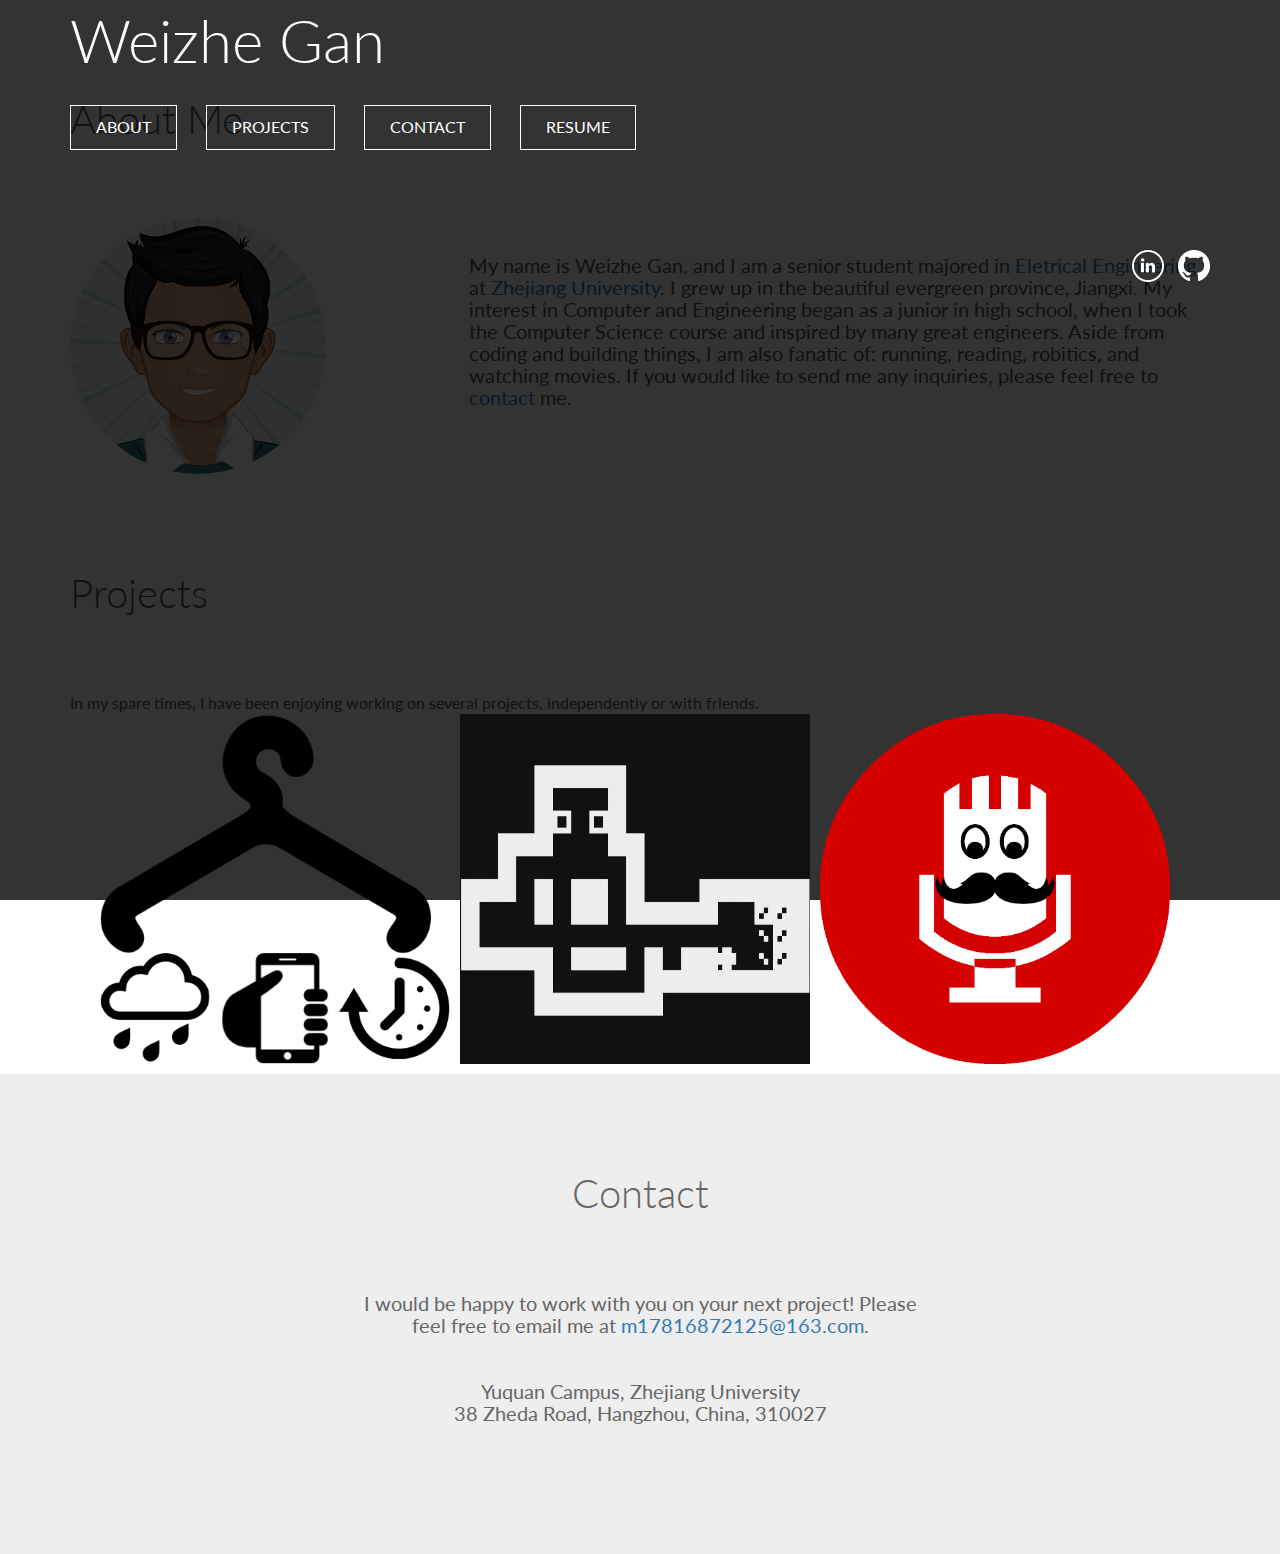
==== index.html @ fcceea0d "Update index.html" ====
<!DOCTYPE html>
<html lang="en" class="no-js">
   <title>Weizhe Gan</title>
   <meta charset="UTF-8" />
   <meta name="viewport" content="width=device-width, initial-scale=1.0">
   <link href="favicon.ico" rel="icon" type="image/x-icon" />
   <link rel="stylesheet" type="text/css" href="https://maxcdn.bootstrapcdn.com/bootstrap/3.3.7/css/bootstrap.min.css">
   <link rel="stylesheet" href="assets/fontawesome/css/font-awesome.css">
   <link rel="stylesheet" href="assets/gridloading/css/component.css">
   <link rel="stylesheet" href="assets/animate.css" >
   <!-- Main custom css file -->
   <link rel="stylesheet" href="style.css">
   </head>
   <body>
      <!-- header -->
      <div id="top" class="header-bg fullpage">
         <div class="header fullpage">
            <div class="container">
               <div class="absolute-center">
                  <div class="row">
                     <div class="col-sm-7">
                        <h1 class="info animated fadeInDown"><a href="" class="logo">Weizhe Gan
                           <br>
                           <span id="typed">
                           </span>
                        </h1>
						<a href="#main" class="btn animated scroll bounceInDown">About</a>
						<a href="#works" class="btn scroll animated bounceInUp">Projects</a>
						<a href="#contact" class="btn scroll animated bounceInDown">Contact</a>
						<a href="http://wzgan.github.io/Resume-WeizheGan.pdf" class="btn animated bounceInUp">Resume</a>
                     </div>
                     <div class="col-sm-4 col-sm-offset-1">
                        <div class="connect-icon">
                           <div class="prof-links clearfix animated bounceInUp">
                              <a href="https://www.linkedin.com/in/wzgan/"><img class = "" alt="portfolio" src="images/linked.png" height="32"></a>
                           </div>
                           <div class="social  clearfix  animated bounceInDown">
                              <a href="https://www.github.com/wzgan"><img class = "" alt="portfolio" src="images/GitHub-Mark-Light-32px.png"  width="32"></a>
                           </div>
                        </div>
                     </div>
                  </div>
               </div>
            </div>
         </div>
      </div>
      <div class="main" id = "main">
      <!--About Me-->
      <div id = "#about" class="portfolio spacer" style="background-color:white">
         <div class="container">
            <h2 class="left">About Me</h2>
			
			<table>
			<tr>
			<td style="width:35%"><img class="img-responsive" src="images/profile.png" style="border-radius: 100%;"></td>
			<td style="width:65%">
			<p class="center-text">
				My name is Weizhe Gan, and I am a senior student majored in <a href="http://www.isee.zju.edu.cn" class="">Eletrical Engineering</a> at <a href="http://www.zju.edu.cn" class="">Zhejiang University</a>. I grew up in the beautiful evergreen province, Jiangxi. My interest in Computer and Engineering began as a junior in high school, when I took the Computer Science course and inspired by many great engineers. Aside from coding and building things, I am also fanatic of: running, reading, robitics, and watching movies. If you would like to send me any inquiries, please feel free to <a href="#contact">contact</a> me.
            </p>
			</td>
			</tr>
			</table>

		
         </div>
      </div>
      <!-- projects -->
      <div class="content-body">
         <!-- works -->
         <div id="works" class="portfolio  white-bk">
            <div class="container">
               <h2 class="left">Projects</h2>
	       In my spare times, I have been enjoying working on several projects, independently or with friends.
               <div class="row">
	       <ul class="grid effect-2" id="grid" style="list-style-type:none">
		  <li>
                     <img class = "" alt="portfolio" src="images/smart-rack.png" width="350px" height="350px" hspace="5" style="width:auto height:auto">
                     <div class="overlay animated fadeIn"><span class="animated bounceIn"><a href="smart-rack.html" target="_blank"><i class="fa fa-link"></i> View</a></span></div>
                  </li>

                  <li>
                     <img class = "" alt="portfolio" src="images/sokoban.jpg" width="350px" height="350px" hspace="5" style="width:auto height:auto">
                     <div class="overlay animated fadeIn"><span class="animated bounceIn"><a href="sokoban.html" href="projects/sokoban.html" target="_blank"><i class="fa fa-link"></i> View</a></span></div>
                  </li>

                  <li>
                     <img class = "" alt="portfolio" src="images/voice-changer.png"  width="350px" height="350px" hspace="5" style="width:auto height:auto">
                     <div class="overlay animated fadeIn"><span class="animated bounceIn"><a href="#top" target="_blank"><i class="fa fa-link"></i> View</a></span></div>
                  </li>
               </ul>
	       </div>
            </div>
         </div>
      </div>

      <!-- contact -->
      <div id="contact" class="footer center spacer ">
         <div class="container">
            <div class="row">
               <div class="col-sm-offset-3 col-sm-6 contact-form">
                  <h2 class="">Contact</h2>
                  <div class="border-bottom"></div>
                  <p>I would be happy to work with you on your next project! Please feel free to email me at <a href="mailto:m17816872125@163.com">m17816872125@163.com</a>.
				  <br>
				  <br>
				  <br>Yuquan Campus, Zhejiang University
				  <br>38 Zheda Road, Hangzhou, China, 310027
				  </p>
<!--                   <form action="MAILTO:m17816872125@163.com" method="post" enctype="text/plain">
                     <input type="text" name="form_name" class="form-control" placeholder="Name" >
                     <input type="email"  name="form_email" class="form-control" placeholder="Email">
                     <textarea name="form_message" class="form-control" placeholder="Message" rows="5"></textarea>
                     <input type="submit"  name="Submit" class="btn btn-primary btn-lg" value="Submit">
                  </form> -->
               </div>
            </div>
         </div>
      </div>
      
	  <script   src="https://code.jquery.com/jquery-3.1.1.min.js"   integrity="sha256-hVVnYaiADRTO2PzUGmuLJr8BLUSjGIZsDYGmIJLv2b8=" crossorigin="anonymous"></script>
      <script type="text/javascript" src = "https://maxcdn.bootstrapcdn.com/bootstrap/3.3.7/js/bootstrap.min.js"></script>
      <script src="assets/gridloading/js/modernizr.custom.js"></script>
      <script src="assets/gridloading/js/masonry.pkgd.min.js"></script>
      <script src="assets/gridloading/js/imagesloaded.js"></script>
      <script src="assets/gridloading/js/classie.js"></script>
      <script src="assets/gridloading/js/AnimOnScroll.js"></script>
      <script src="assets/scripts.js"></script>
      <script type="text/javascript" src = "typed.js"></script>
      <script src="custom.js" charset="utf-8"></script>
      <!-- Analytics -->
      <script>
        (function(i,s,o,g,r,a,m){i['GoogleAnalyticsObject']=r;i[r]=i[r]||function(){
        (i[r].q=i[r].q||[]).push(arguments)},i[r].l=1*new Date();a=s.createElement(o),
        m=s.getElementsByTagName(o)[0];a.async=1;a.src=g;m.parentNode.insertBefore(a,m)
        })(window,document,'script','https://www.google-analytics.com/analytics.js','ga');

        ga('create', 'UA-90983429-1', 'auto');
        ga('send', 'pageview');

      </script>
   </body>

</html>
---- style.css ----
@import url(http://fonts.googleapis.com/css?family=Lato:300,400,700,900);
body{background-color:#fff;font:normal 16px/22px Lato;color:#555;}
p {padding-bottom:20px;}
a:hover{text-decoration: none;}
.clearfix:after {
	content:".";
	display:block;
	clear:both;
	visibility:hidden;
	line-height:0;
	height:0;
}
.clearfix {
	display:inline-block;
}
html[xmlns] .clearfix {
	display:block;
}
* html .clearfix {
	height:1%;
}
h1,h2,h3,h4,h5,h6{font-family: Lato;margin: 0;padding: 0;}
h1{font-weight:300;font-size: 60px;line-height: 80px;}
h2{font-weight:300;font-size: 40px;line-height:38px;margin-bottom:80px;}
h3{font-weight:300;font-size: 35px;line-height:38px;margin-bottom:40px;}

.spacer{padding: 100px 0;}
.center{text-align: center;}

.header-bg {
		background:url("Hangzhou.jpg") no-repeat;
		background-size: cover;
}
.header {background:rgba(0,0,0,0.8);position: absolute;top: 0;bottom: 0;left: 0;right: 0;}
.fullpage .container{display:table; height:inherit;}
.fullpage .absolute-center{display:table-cell;vertical-align: middle;}

.header h1.info {color:#fff;}
.header h1.info a{color:#fff;text-decoration: none;}
.header h1.info a u{text-decoration: none;}
.header h1.info a:hover u{text-decoration: underline;}
.header h1.info b{opacity:0.5;}
.header h1.info b span{font-weight:300;opacity:0.7;}
.header a.btn{color: #fff;border: 1px solid #fff; padding: 10px 25px;text-decoration: none;border-radius: 0; margin-top: 25px;margin-right: 25px; text-transform: uppercase;font-size:16px;}
.header a.btn:hover{background:rgba(0,0,0,0.5);transition: all 0.5s ease; }

.connect-icon{text-align: right;}
.connect-icon a{float: left;margin-left: 10px;}
.connect-icon a:hover{opacity: 0.5;transition: all 0.5s ease;}

.connect-icon a.behance{margin-top: -10px;}
.prof-links{margin: 250px 0 50px 0;}

.portfolio ul li{position: relative;}
.portfolio ul li .overlay{display: none;position: absolute;top: 0; right: 0; left: 0; bottom: 0; background:rgba(0,0,0,0.5); margin: 7px;}
.portfolio ul li:hover .overlay{display: block;}
.portfolio ul li .overlay span{position: absolute;width: 100%;text-align: center;top: 50%;}
.portfolio ul li .overlay span a{border: 1px solid #fff;width: auto;display: inline-block;padding: 8px 20px;color: #fff;background: rgba(0,0,0,0.6);letter-spacing: 2px;word-spacing: 5px;}
.portfolio ul li .overlay span a:hover{background: rgba(0,0,0,0.8);}
.testimonials-bg{background:url(images/testimonial-bg.jpg) center fixed #000;background-size:cover;}
.testimonials{background:rgba(0,0,0,0.9);color: #fff;}
.testimonials p{font-size: 26px;font-weight: 300;line-height: 35px;padding: 0 200px;}

#carousel-testimonials .arrow{position: absolute;color: #fff;top: 12%;background:none;font-size:35px;: }
#carousel-testimonials .arrow.left{left: 0;}
#carousel-testimonials .arrow.right{right: 0;}

.main{background-color:#eee;}
.footer {	background-color:#eee;	color:#666; }

.toTop{position: fixed; bottom: 20px; right: 20px;color: #fff; font-size: 50px;padding:0 10px;background: rgba(0,0,0,0.5);}
.toTop:hover{opacity: 0.5;color: #fff;transition: all 0.5s ease;}

.contact-form input,.contact-form textarea{margin-bottom: 15px;font-size: 18px;height: auto;padding: 15px;font-weight: 300;border-radius: 0;}
.contact-form input.btn{width: 100%;background-color: #333;color: #fff; font-size: 23px;border: none;}

.white-bk{background:white;}
@media (max-width: 1200px){
		h1{font-size: 50px;line-height: 70px;}
		h2{font-size: 35px;margin-bottom: 50px;}
		h3{font-size: 25px;margin-bottom: 30px;}
		.spacer{padding: 70px 0;}

		.testimonials p{padding: 0 100px;}
}


@media (max-width: 768px){
	h1 {font-size: 40px;line-height: 60px;}
	h2{font-size: 30px;margin-bottom: 30px;}
	h3{font-size: 25px;margin-bottom: 25px;}
	.header .absolute-center {margin-top: 30%;}
}


@media (max-width: 767px){
	h1 {font-size: 50px;line-height: 90px;}
	h2{font-size: 25px;margin-bottom: 25px;}
	.header a.btn{font-size: 12px;margin-right: 18px;}
	.header a.btn:last-child{margin-right: 0;}
	.header .absolute-center {margin-top: 10%;}
	.prof-links{margin: 60px 0 10px 0; width: 100%;}
	.connect-icon a{margin:0 10px 0 0;}
	.social {width: 100%;}
	.spacer{padding: 30px 0;}
}

@media (max-width: 600px){
	h1 {font-size: 27px;line-height: 40px;}
	.testimonials p{padding: 0;font-size: 14px;line-height: 20px;}
}
p{
	font-size:20px;
}
#about{
	background-color:white;
}
.img-responsive {
  /*border-radius: 50%;*/
/*  width: 900px;
  height: 650px;
*/}
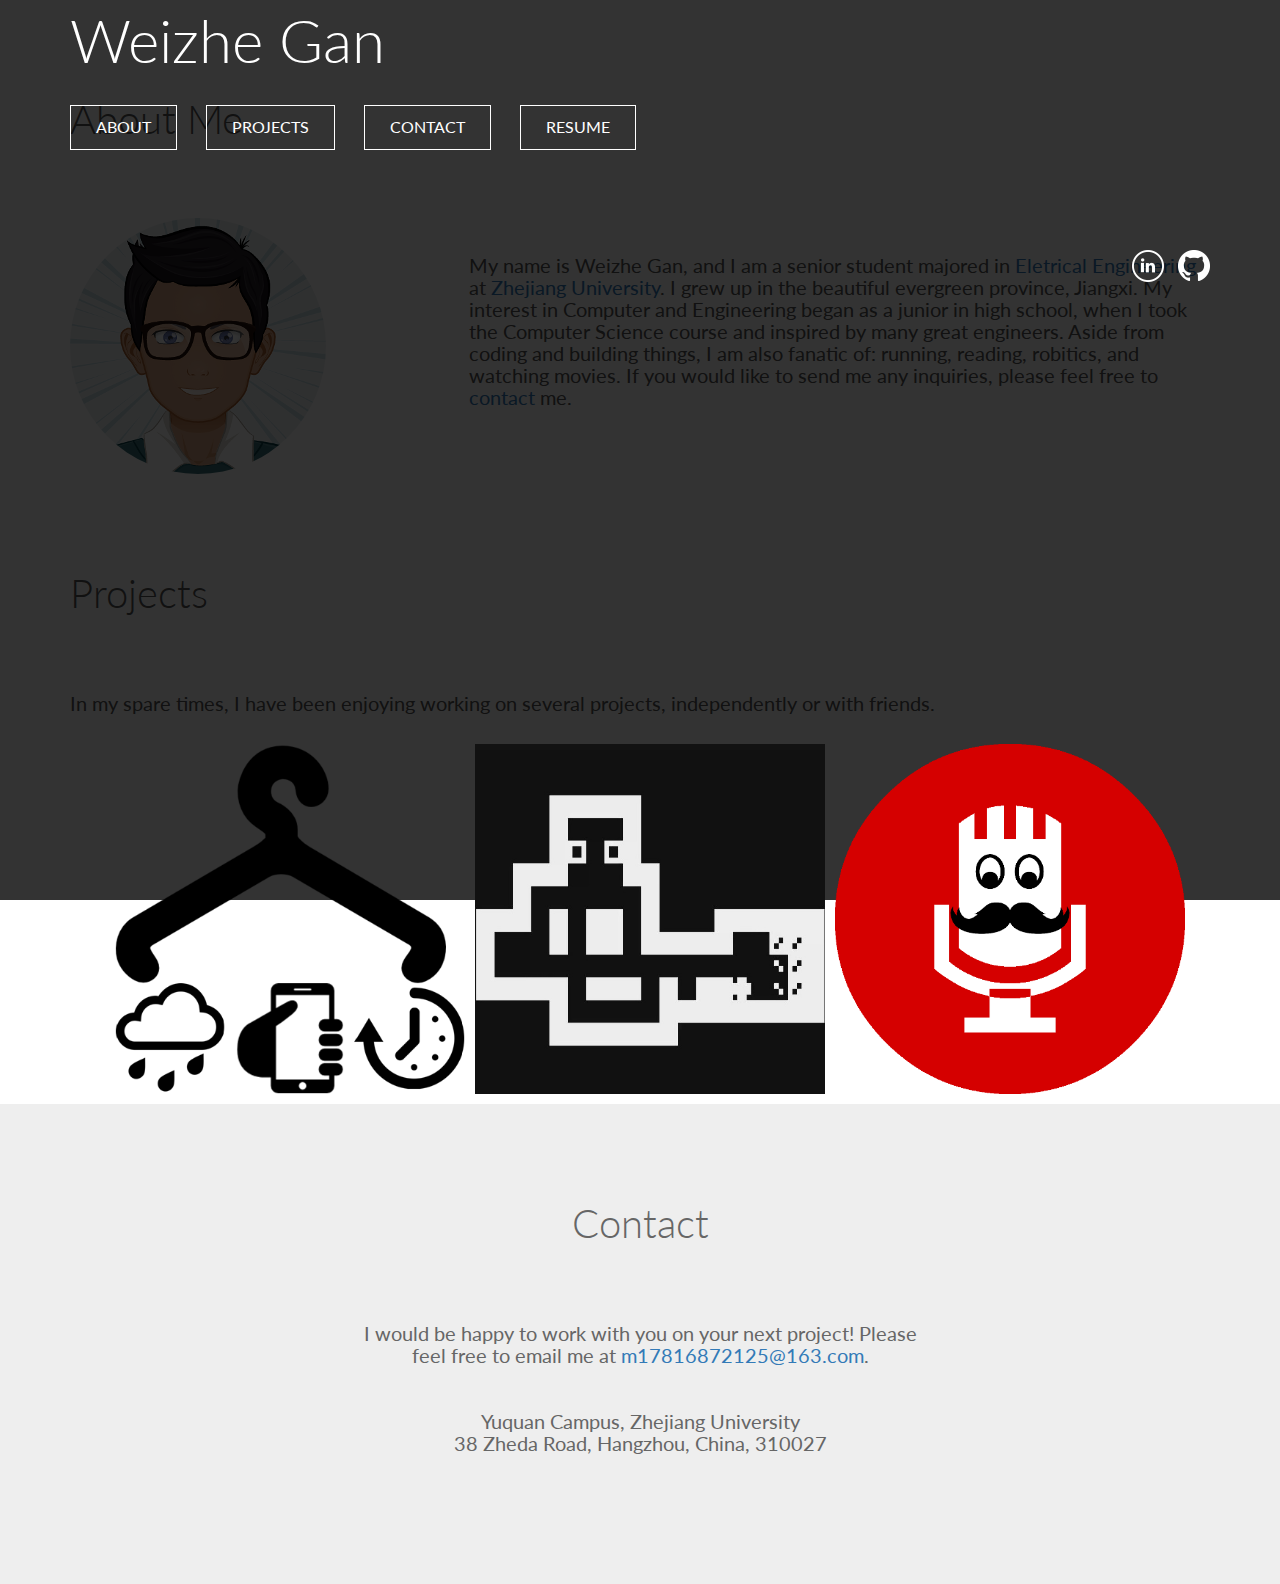
==== commit 9c80b4af: "Update index.html" ====
--- a/index.html
+++ b/index.html
@@ -70,8 +70,7 @@
          <div id="works" class="portfolio  white-bk">
             <div class="container">
                <h2 class="left">Projects</h2>
-	       In my spare times, I have been enjoying working on several projects, independently or with friends.
-               <div class="row">
+	       <p>In my spare times, I have been enjoying working on several projects, independently or with friends.<br></p>
 	       <ul class="grid effect-2" id="grid" style="list-style-type:none">
 		  <li>
                      <img class = "" alt="portfolio" src="images/smart-rack.png" width="350px" height="350px" hspace="5" style="width:auto height:auto">
@@ -88,7 +87,6 @@
                      <div class="overlay animated fadeIn"><span class="animated bounceIn"><a href="#top" target="_blank"><i class="fa fa-link"></i> View</a></span></div>
                   </li>
                </ul>
-	       </div>
             </div>
          </div>
       </div>
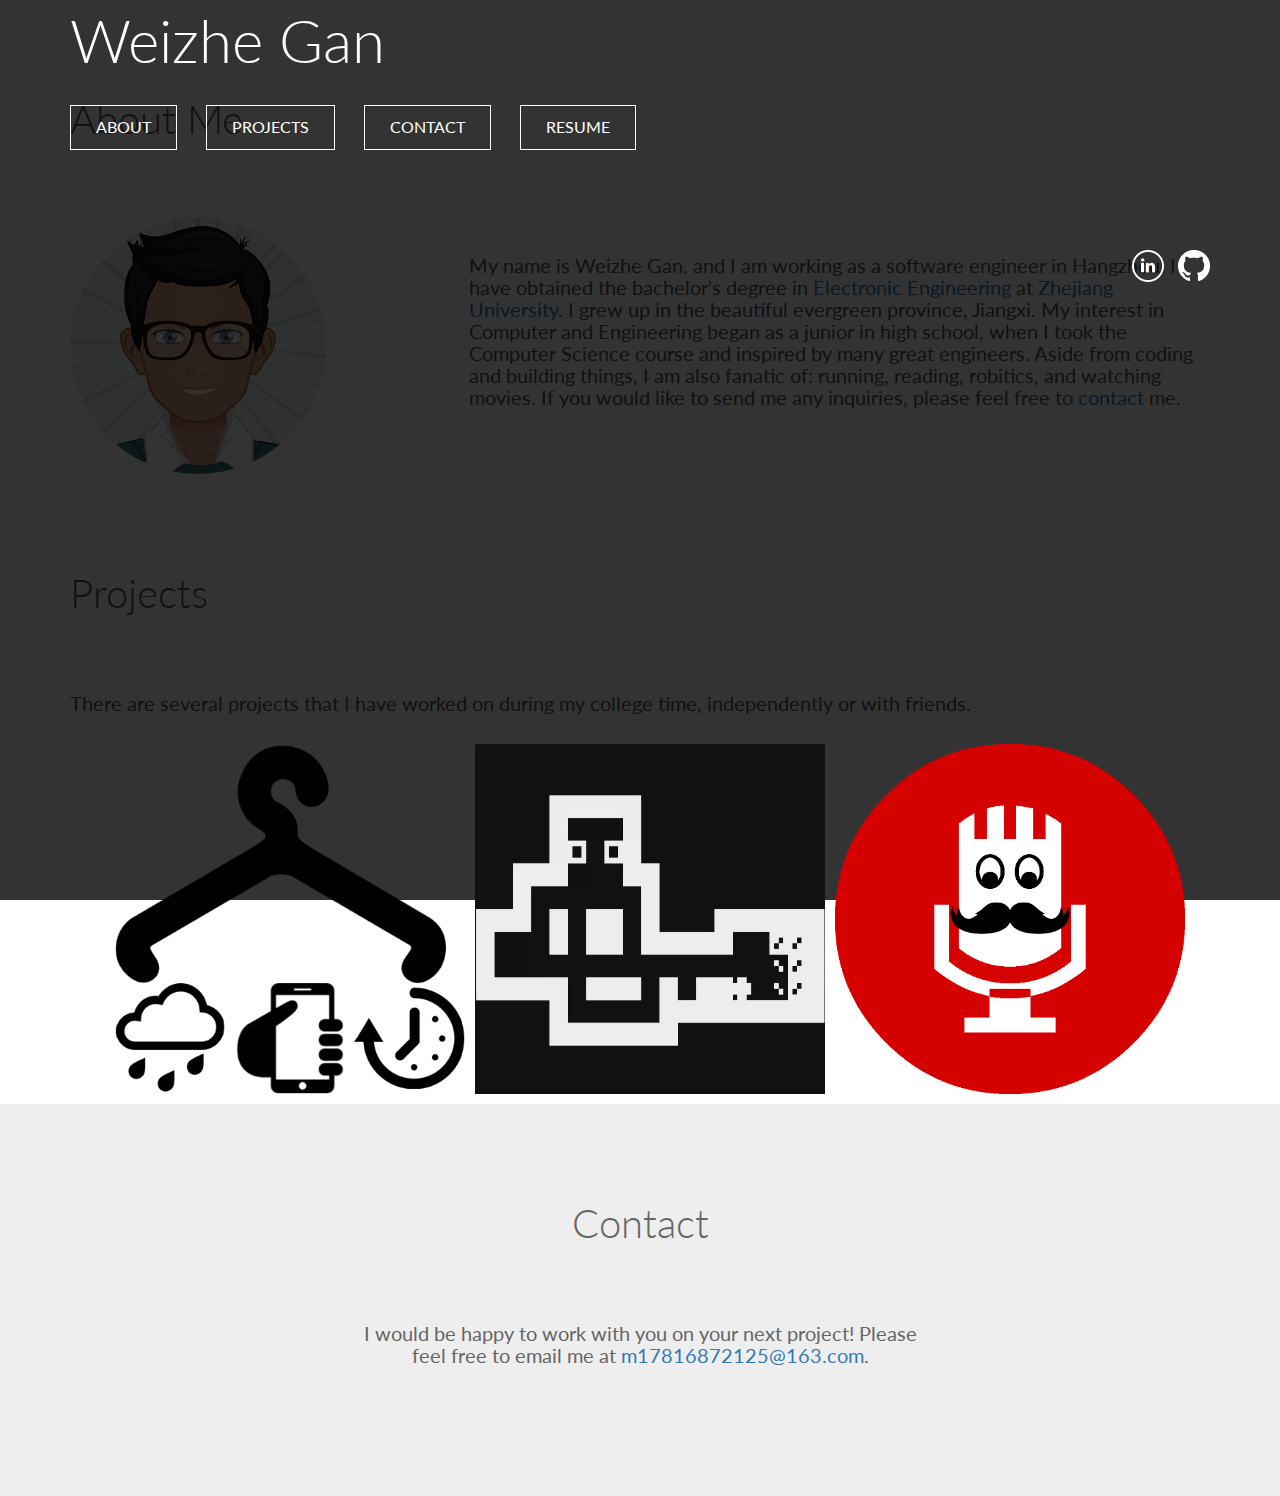
==== commit 97bc6d34: "update index.html" ====
--- a/index.html
+++ b/index.html
@@ -55,7 +55,7 @@
 			<td style="width:35%"><img class="img-responsive" src="images/profile.png" style="border-radius: 100%;"></td>
 			<td style="width:65%">
 			<p class="center-text">
-				My name is Weizhe Gan, and I am a senior student majored in <a href="http://www.isee.zju.edu.cn" class="">Eletrical Engineering</a> at <a href="http://www.zju.edu.cn" class="">Zhejiang University</a>. I grew up in the beautiful evergreen province, Jiangxi. My interest in Computer and Engineering began as a junior in high school, when I took the Computer Science course and inspired by many great engineers. Aside from coding and building things, I am also fanatic of: running, reading, robitics, and watching movies. If you would like to send me any inquiries, please feel free to <a href="#contact">contact</a> me.
+				My name is Weizhe Gan, and I am working as a software engineer in Hangzhou. I have obtained the bachelor's degree in <a href="http://www.isee.zju.edu.cn" class="">Electronic Engineering</a> at <a href="http://www.zju.edu.cn" class="">Zhejiang University</a>. I grew up in the beautiful evergreen province, Jiangxi. My interest in Computer and Engineering began as a junior in high school, when I took the Computer Science course and inspired by many great engineers. Aside from coding and building things, I am also fanatic of: running, reading, robitics, and watching movies. If you would like to send me any inquiries, please feel free to <a href="#contact">contact</a> me.
             </p>
 			</td>
 			</tr>
@@ -70,7 +70,7 @@
          <div id="works" class="portfolio  white-bk">
             <div class="container">
                <h2 class="left">Projects</h2>
-	       <p>In my spare times, I have been enjoying working on several projects, independently or with friends.<br></p>
+	       <p>There are several projects that I have worked on during my college time, independently or with friends.<br></p>
 	       <ul class="grid effect-2" id="grid" style="list-style-type:none">
 		  <li>
                      <img class = "" alt="portfolio" src="images/smart-rack.png" width="350px" height="350px" hspace="5" style="width:auto height:auto">
@@ -84,7 +84,7 @@
 
                   <li>
                      <img class = "" alt="portfolio" src="images/voice-changer.png"  width="350px" height="350px" hspace="5" style="width:auto height:auto">
-                     <div class="overlay animated fadeIn"><span class="animated bounceIn"><a href="#top" target="_blank"><i class="fa fa-link"></i> View</a></span></div>
+                     <div class="overlay animated fadeIn"><span class="animated bounceIn"><a href="voice-changer.html" target="_blank"><i class="fa fa-link"></i> View</a></span></div>
                   </li>
                </ul>
             </div>
@@ -98,11 +98,7 @@
                <div class="col-sm-offset-3 col-sm-6 contact-form">
                   <h2 class="">Contact</h2>
                   <div class="border-bottom"></div>
-                  <p>I would be happy to work with you on your next project! Please feel free to email me at <a href="mailto:m17816872125@163.com">m17816872125@163.com</a>.
-				  <br>
-				  <br>
-				  <br>Yuquan Campus, Zhejiang University
-				  <br>38 Zheda Road, Hangzhou, China, 310027
+                  <p>I would be happy to work with you on your next project! Please feel free to email me at <a href="mailto:ganweizhe@gmail.com">m17816872125@163.com</a>.
 				  </p>
 <!--                   <form action="MAILTO:m17816872125@163.com" method="post" enctype="text/plain">
                      <input type="text" name="form_name" class="form-control" placeholder="Name" >
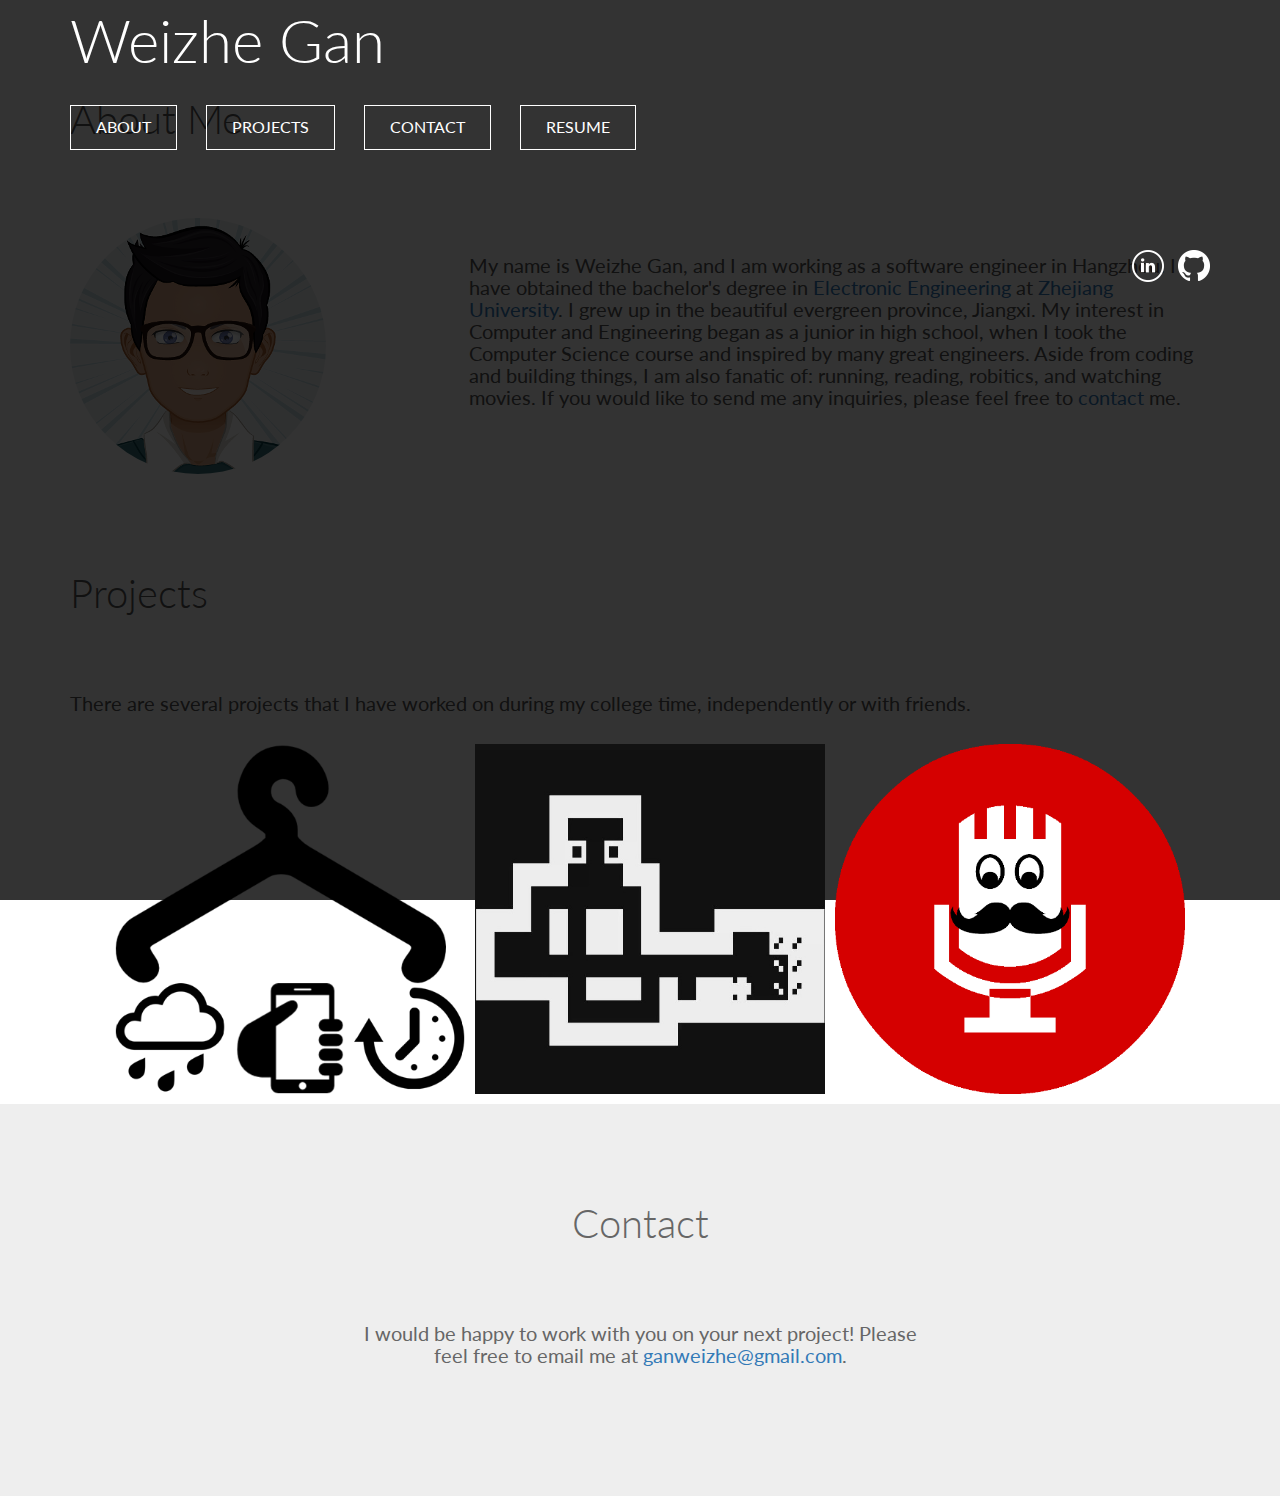
==== commit 7405be70: "update index.html" ====
--- a/index.html
+++ b/index.html
@@ -98,7 +98,7 @@
                <div class="col-sm-offset-3 col-sm-6 contact-form">
                   <h2 class="">Contact</h2>
                   <div class="border-bottom"></div>
-                  <p>I would be happy to work with you on your next project! Please feel free to email me at <a href="mailto:ganweizhe@gmail.com">m17816872125@163.com</a>.
+                  <p>I would be happy to work with you on your next project! Please feel free to email me at <a href="mailto:ganweizhe@gmail.com">ganweizhe@gmail.com</a>.
 				  </p>
 <!--                   <form action="MAILTO:m17816872125@163.com" method="post" enctype="text/plain">
                      <input type="text" name="form_name" class="form-control" placeholder="Name" >
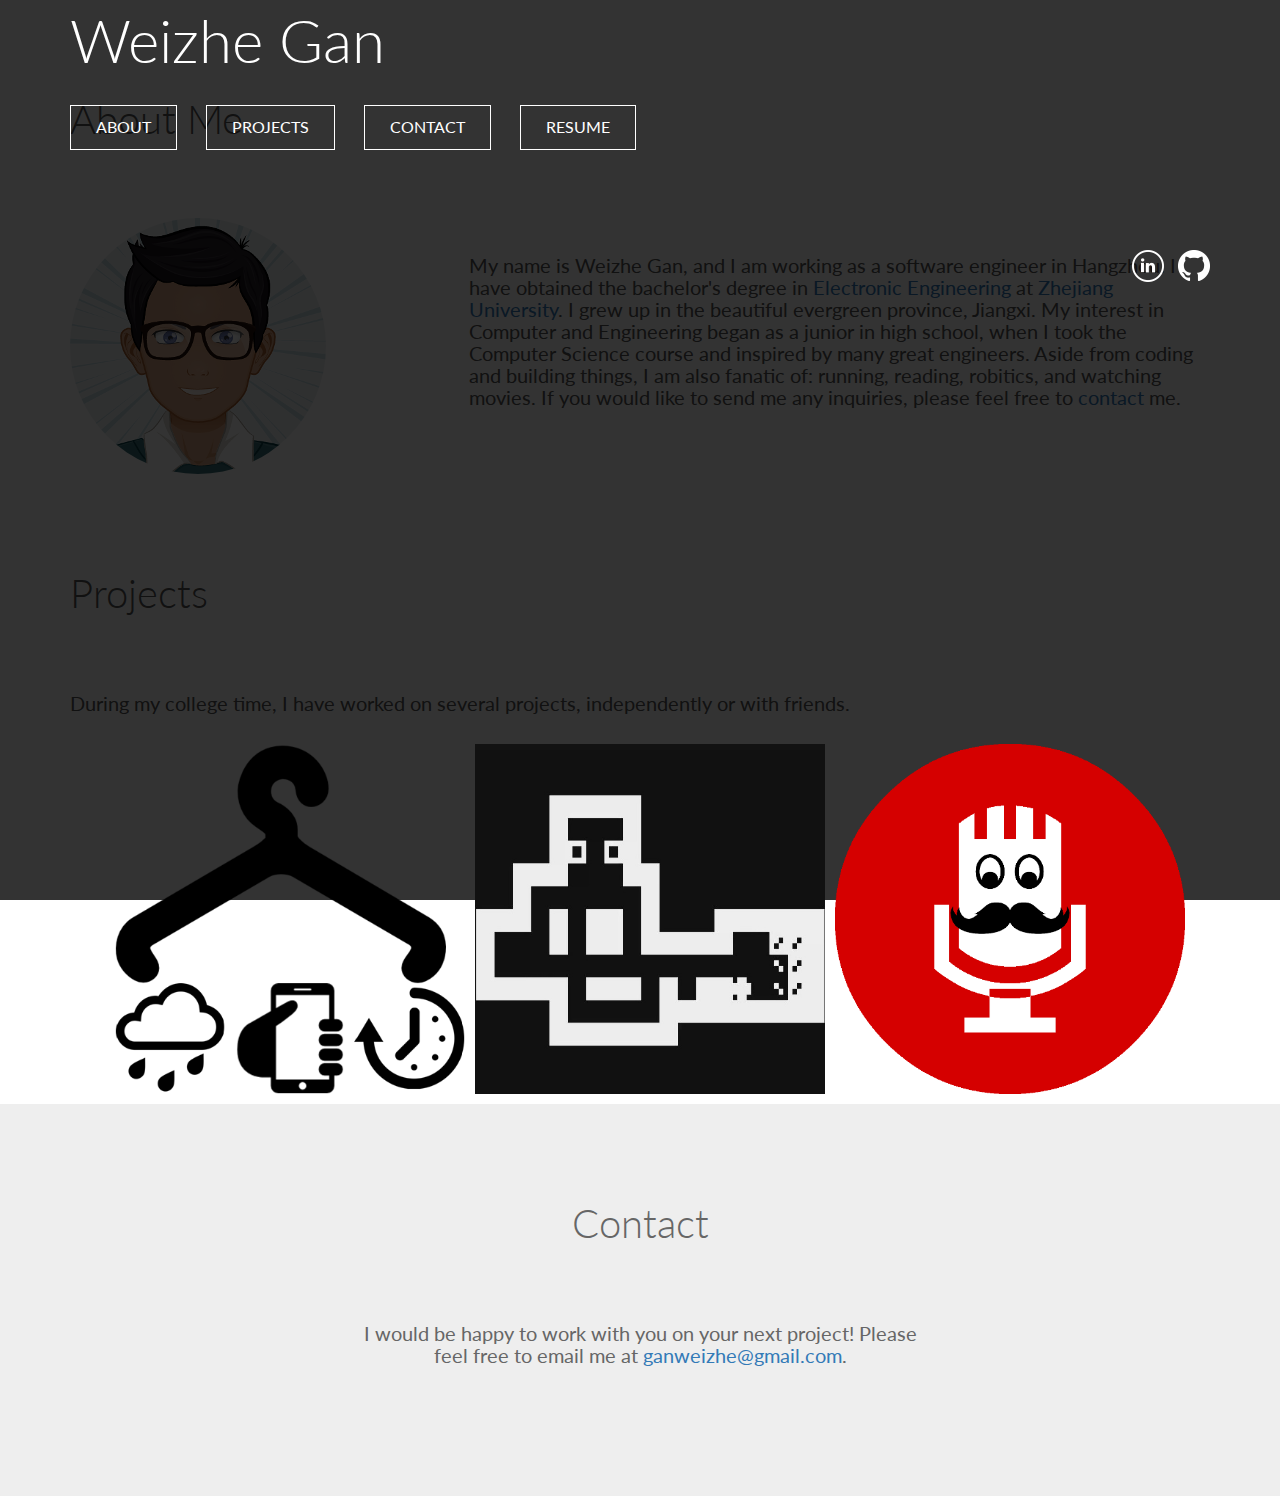
==== commit a380a11b: "update index.html" ====
--- a/index.html
+++ b/index.html
@@ -70,7 +70,7 @@
          <div id="works" class="portfolio  white-bk">
             <div class="container">
                <h2 class="left">Projects</h2>
-	       <p>There are several projects that I have worked on during my college time, independently or with friends.<br></p>
+	       <p>During my college time, I have worked on several projects, independently or with friends.<br></p>
 	       <ul class="grid effect-2" id="grid" style="list-style-type:none">
 		  <li>
                      <img class = "" alt="portfolio" src="images/smart-rack.png" width="350px" height="350px" hspace="5" style="width:auto height:auto">
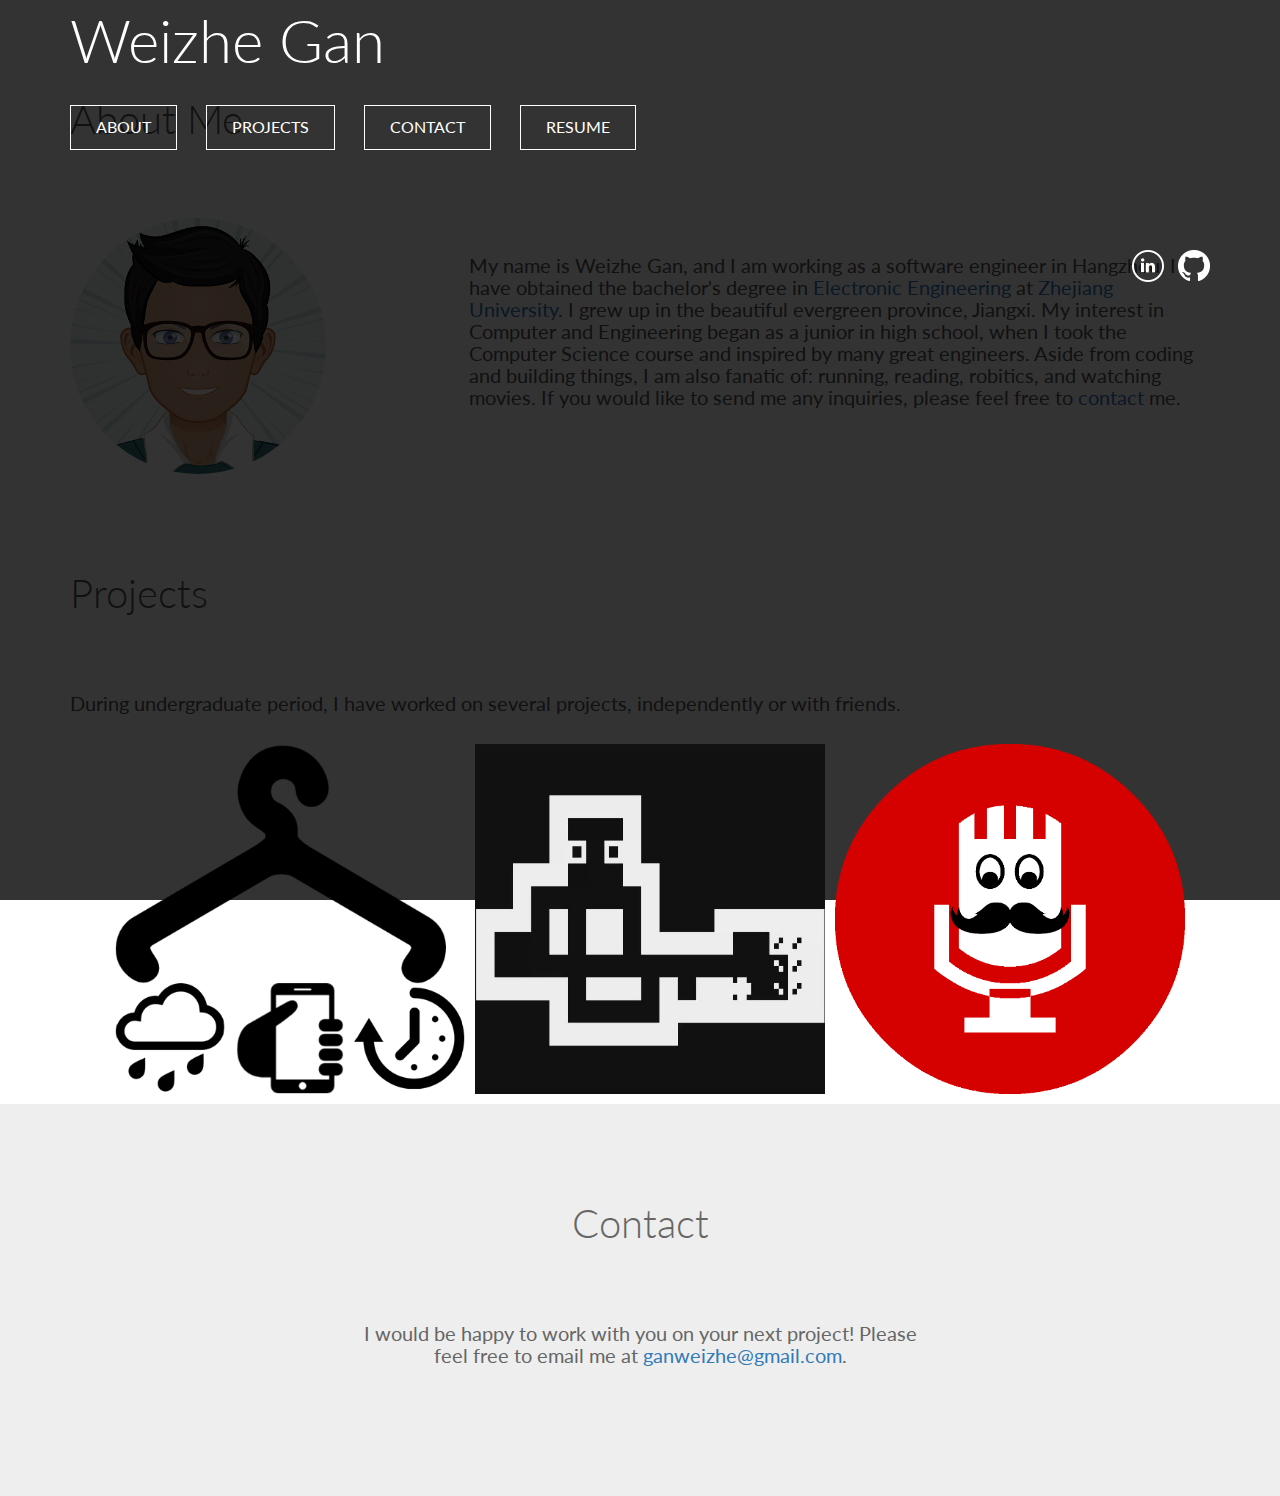
==== commit bdce0ffa: "update" ====
--- a/index.html
+++ b/index.html
@@ -70,7 +70,7 @@
          <div id="works" class="portfolio  white-bk">
             <div class="container">
                <h2 class="left">Projects</h2>
-	       <p>During my college time, I have worked on several projects, independently or with friends.<br></p>
+	       <p>During undergraduate period, I have worked on several projects, independently or with friends.<br></p>
 	       <ul class="grid effect-2" id="grid" style="list-style-type:none">
 		  <li>
                      <img class = "" alt="portfolio" src="images/smart-rack.png" width="350px" height="350px" hspace="5" style="width:auto height:auto">
